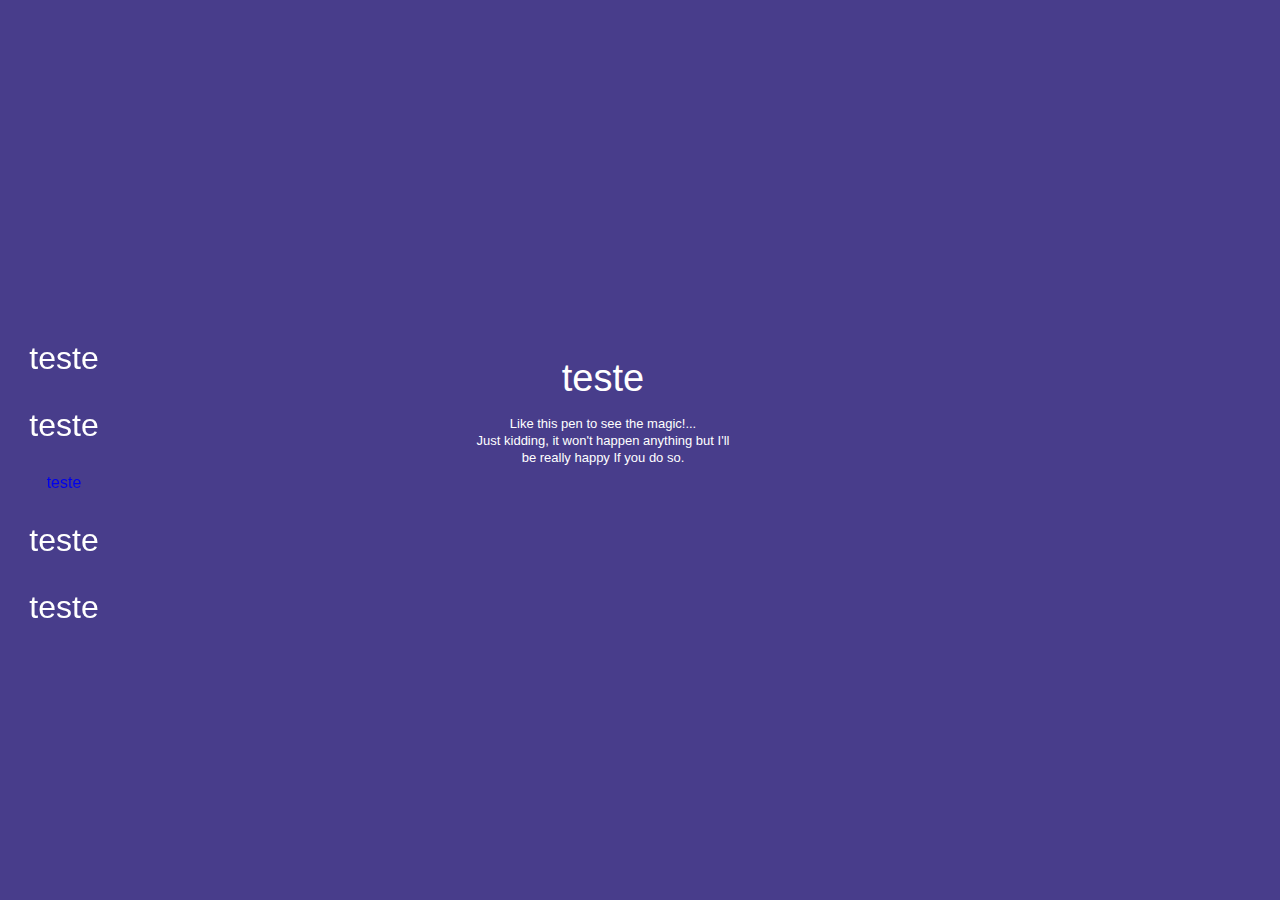
==== index.html @ 56cc93e8 "Testando um layout do code-pen" ====
<head>
    <meta charset="UTF-8" />
    <title>Ismael Carvalho</title>
    <link rel="stylesheet" type="text/css" href="site.css">
</head>
<body>
<div class="ct" id="t1">
    <div class="ct" id="t2">
      <div class="ct" id="t3">
        <div class="ct" id="t4">
           <div class="ct" id="t5">
            <ul id="menu">
              <a href="#t1"><li class="icon fa fa-bolt" id="uno">teste</li></a>
              <a href="#t2"><li class="icon fa fa-keyboard-o" id="dos">teste</li></a>
              <a href="#t3"><li class="icon fa fa-rocket" id="tres"></li>teste</a>
              <a href="#t4"><li class="icon fa fa-dribbble" id="cuatro">teste</li></a>
              <a href="#t5"><li class="icon fa fa-plus-circle" id="cinco">teste</li></a>
            </ul>
            <div class="page" id="p1">
               <section class="icon fa fa-bolt"><span class="title">teste</span><span class="hint">Like this pen to see the magic!...<br> Just kidding, it won't happen anything but I'll be really happy If you do so.</span></section>  
            </div>
            <div class="page" id="p2">
              <section class="icon fa fa-keyboard-o"><span class="title">teste2</span></section>
            </div>  
            <div class="page" id="p3">
              <section class="icon fa fa-rocket"><span class="title">teste3</span></section>
            </div>
            <div class="page" id="p4">
              <section class="icon fa fa-dribbble">
                <span class="title">teste4</span>
                <p class="hint">
                  <a href="https://dribbble.com/albertohartzet" target="_blank">Im ready to play, <span class="hint line-trough">invite me </span> find me</a>
                </p>
                <p class="hint">Already invited by <a href="http://www.dribbble.com/mrpeters" target="_blank">Stan Peters</a></p>
              </section>
            </div> 
            <div class="page" id="p5">
              <section class="icon fa fa-plus-circle">
                <span class="title">More</span>
                <p class="hint">
                  <span>You love one page & CSS only stuff? </span><br/>
                  <a href="https://codepen.io/hrtzt/details/pgXMYb/" target="_blank">check this pen "Pure CSS One page vertical navigation"</a>
                </p>
              </section>
            </div> 
          </div>
        </div>
      </div>
    </div>
  </div>
  </body>
---- site.css ----
html, body, .page {
    width: 100%;
    height: 100%;
    margin: 0;
    padding: 0;
    transition: all .6s cubic-bezier(.5, .2, .2, 1.1);
    -webkit-transition: all .6s cubic-bezier(.5, .2, .2, 1.1);
    -moz-transition: all .6s cubic-bezier(.5, .2, .2, 1.1);
    -o-transition: all .6s cubic-bezier(.5, .2, .2, 1.1);  
    color: #fff;
    overflow: hidden; 
  }
  
  * {
    font-family: 'open sans', 'lato', 'helvetica', sans-serif;
  }
  
  .page {
    position: absolute;
  }
  
  #p1 {
    left: 0;
  }
  
  #p2, #p3, #p4, #p5 {
    left: 200%;
  }
  
  #p1 { background: darkslateblue; }
  #p2 { background: tomato; }
  #p3 { background: gold; }
  #p4 { background: deeppink; }
  #p5 { background: rebeccapurple; }
  
  #t2:target #p2,
  #t3:target #p3,
  #t4:target #p4,
  #t5:target #p5 {
    transform: translateX(-190%);
    -webkit-transform: translateX(-190%);
    -moz-transform: translateX(-190%);
    -o-transform: translateX(-190%);
    transition-delay: .4s !important;
  }
  
  #t2:target #p1, 
  #t3:target #p1,
  #t4:target #p1,
  #t5:target #p1{
    background: black;
  }
  
  #t2:target #p1 .icon, 
  #t3:target #p1 .icon,
  #t4:target #p1 .icon,
  #t5:target #p1 .icon {
    -webkit-filter: blur(3px);
  }
  
  .icon {
    color: #fff;
    font-size: 32px;
    display: block;
  }
  
  ul .icon:hover {
    opacity: 0.5;
  }
  
  .page .icon .title {
    line-height: 2;
  }
  
  #t2:target ul .icon,
  #t3:target ul .icon,
  #t4:target ul .icon,
  #t5:target ul .icon{
    transform: scale(.6);
    -webkit-transform: scale(.6);
    -moz-transform: scale(.6);
    -o-transform: scale(.6);
    transition-delay: .25s;
  }
  
  #t2:target #dos,
  #t3:target #tres,
  #t4:target #cuatro,
  #t4:target #cinco {
    transform: scale(1.2) !important;
    -webkit-transform: scale(1.2) !important;
    -moz-transform: scale(1.2) !important;
    -o-transform: scale(1.2) !important;
  }
  
  ul {
    position: fixed;
    z-index: 1;
    top: 0;
    bottom: 0;
    left: 0;
    margin: auto;
    height: 280px;
    width: 10%;
    padding: 0;
    text-align: center;
   }
  
  #menu .icon {
    margin: 30px 0;
    transition: all .5s ease-out !important;
    -webkit-transition: all .5s ease-out;
    -moz-transition: all .5s ease-out;
    -o-transition: all .5s ease-out;
  }
  
  a {
    text-decoration: none;
  }
  
  .title, .hint {
    display: block;
  }
  
  .title {
    font-size: 38px;
  }
  
  .hint {
    font-size: 13px;
  }
  
  #p4 .hint {
    display: inherit !important;
  }
  
  .hint a {
    color: yellow;
    transition: all 250ms ease-out;
    -webkit-transition: all 250ms ease-out;
    -moz-transition: all 250ms ease-out;
    -o-transition: all 250ms ease-out;
  }
  
  .hint a:hover {
    color: #FFF;
  }
  
  .line-trough {
    text-decoration: line-through;
  }
  
  .page .icon {
    position: absolute;
    top: 0;
    bottom: 0;
    right: 10%;
    left: 0;
    width: 270px;
    height: 170px;
    margin: auto;
    text-align: center;
    font-size: 80px;
    line-height: 1.3;
    transform: translateX(360%);
    -webkit-transform: translateX(360%);
    -moz-transform: translateX(360%);
    -o-transform: translateX(360%);
    transition: all .5s cubic-bezier(.25, 1, .5, 1.25);
    -webkit-transition: all .5s cubic-bezier(.25, 1, .5, 1.25);
    -moz-transition: all .5s cubic-bezier(.25, 1, .5, 1.25);
    -o-transition: all .5s cubic-bezier(.25, 1, .5, 1.25);
  }
  
  .page#p1 .icon {
    height: 220px;
  }
  
  .page#p1 .icon {
    transform: translateX(10%) !important;
  }
  
  #t2:target .page#p2 .icon,
  #t3:target .page#p3 .icon,
  #t4:target .page#p4 .icon,
  #t5:target .page#p5 .icon {
    transform: translateX(0) !important;
    -webkit-transform: translateX(0) !important;
    -moz-transform: translateX(0) !important;
    -o-transform: translateX(0) !important;
    transition-delay: 1s;
  }
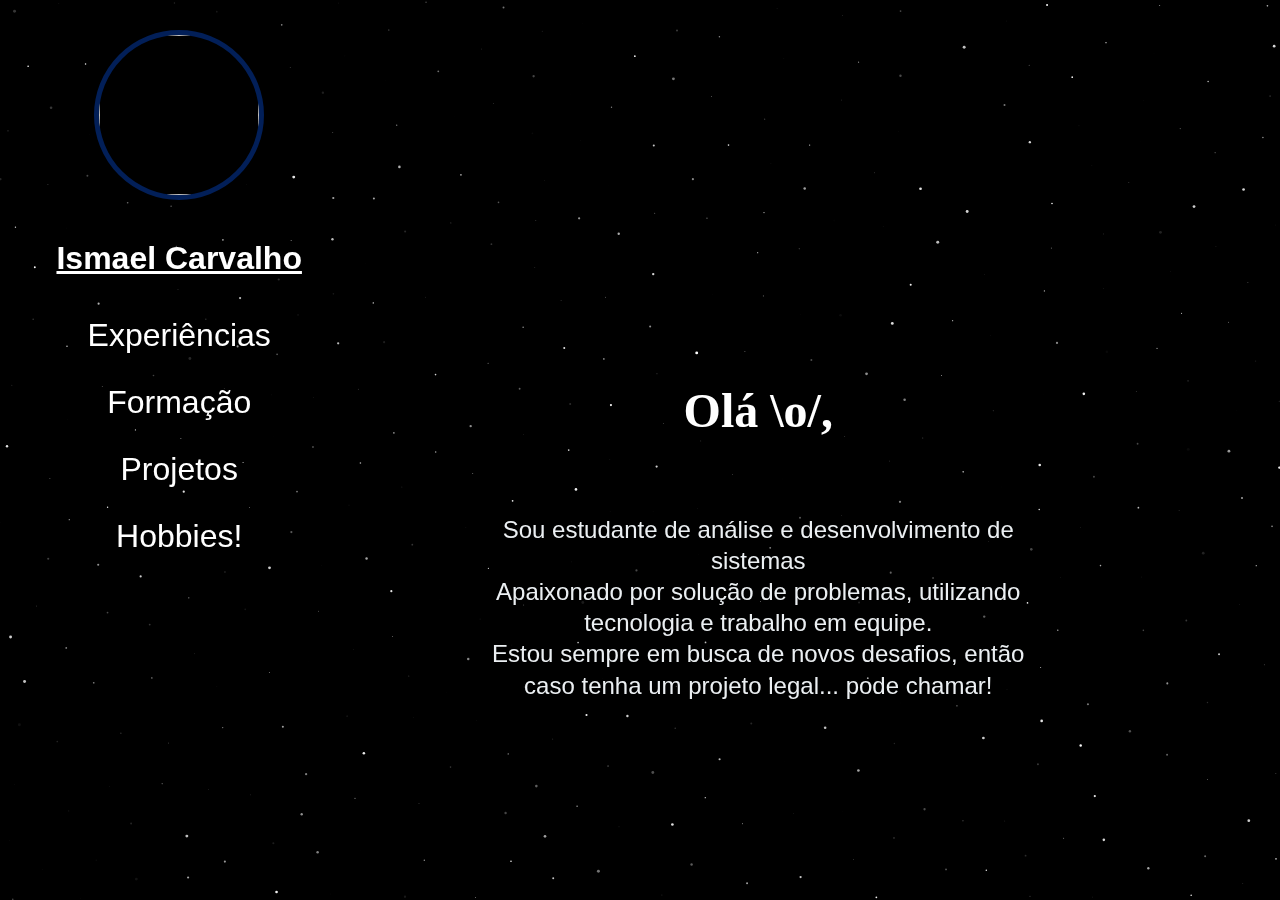
==== commit dc287b10: "Página inicial" ====
--- a/index.html
+++ b/index.html
@@ -1,53 +1,98 @@
+<html>
+<!-- Links de códigos que utilizei achando no codePen
+    https://codepen.io/pabletos/pen/mOqVwg?page=6
+    https://codepen.io/hrtzt/pen/NPZKRN
+-->
+
 <head>
     <meta charset="UTF-8" />
     <title>Ismael Carvalho</title>
     <link rel="stylesheet" type="text/css" href="site.css">
+    <script src="main.js"></script>
 </head>
+
 <body>
-<div class="ct" id="t1">
-    <div class="ct" id="t2">
-      <div class="ct" id="t3">
-        <div class="ct" id="t4">
-           <div class="ct" id="t5">
-            <ul id="menu">
-              <a href="#t1"><li class="icon fa fa-bolt" id="uno">teste</li></a>
-              <a href="#t2"><li class="icon fa fa-keyboard-o" id="dos">teste</li></a>
-              <a href="#t3"><li class="icon fa fa-rocket" id="tres"></li>teste</a>
-              <a href="#t4"><li class="icon fa fa-dribbble" id="cuatro">teste</li></a>
-              <a href="#t5"><li class="icon fa fa-plus-circle" id="cinco">teste</li></a>
-            </ul>
-            <div class="page" id="p1">
-               <section class="icon fa fa-bolt"><span class="title">teste</span><span class="hint">Like this pen to see the magic!...<br> Just kidding, it won't happen anything but I'll be really happy If you do so.</span></section>  
+
+    <div class="ct" id="t1">
+
+        <div class="ct" id="t2">
+            <div class="ct" id="t3">
+                <div class="ct" id="t4">
+                    <div class="ct" id="t5">
+                        <ul id="menu">
+                            <a href="#t1">
+                                <li class="icon fa fa-bolt" id="uno">
+                                    <div id="divPerfil">
+                                        <img id="perfil" src="resources/images/59375591_403848413795005_1798449510033129472_n.jpg"></img>
+                                    </div>
+                                </li>
+                                <li>
+                                    <u>  <h1>
+                                         Ismael Carvalho 
+                                        </u> </h1>
+                                </li>
+                            </a>
+                            <a href="#t2">
+                                <li class="icon fa fa-keyboard-o" id="dos">Experiências</li>
+                            </a>
+                            <a href="#t3">
+                                <li class="icon fa fa-rocket" id="tres">Formação</li>
+                            </a>
+                            <a href="#t4">
+                                <li class="icon fa fa-dribbble" id="cuatro">Projetos</li>
+                            </a>
+                            <a href="#t5">
+                                <li class="icon fa fa-plus-circle" id="cinco">Hobbies!</li>
+                            </a>
+                        </ul>
+                        <div class="page">
+
+                            <section class="icon fa fa-bolt"><span class="title">
+                                    
+                                    
+                        </div>
+                        <div class="page" id="p1">
+                            <canvas id="canvas"></canvas>
+                            <section class="icon fa fa-keyboard-o">
+                                <span class="hint"><h1>Olá \o/,</h1><br/>Sou estudante de análise e desenvolvimento de sistemas<br/> 
+                                    Apaixonado por solução de problemas, utilizando tecnologia e trabalho em equipe.<br/>
+                                    Estou sempre em busca de novos desafios, então caso tenha um projeto legal... pode chamar!
+                                </span></section>
+
+                        </div>
+                        <div class="page" id="p2">
+                            <section class="icon fa fa-keyboard-o"><span class="title">teste2</span></section>
+                        </div>
+                        <div class="page" id="p3">
+                            <section class="icon fa fa-rocket"><span class="title">teste3</span></section>
+                        </div>
+                        <div class="page" id="p4">
+                            <section class="icon fa fa-dribbble">
+                                <span class="title">teste4</span>
+                                <p class="hint">
+                                    <a href="https://dribbble.com/albertohartzet" target="_blank">Im ready to play,
+                                        <span class="hint line-trough">invite me </span> find me</a>
+                                </p>
+                                <p class="hint">
+                            </section>
+                        </div>
+                        <div class="page" id="p5">
+                            <section class="icon fa fa-plus-circle">
+                                <span class="title">More</span>
+                                <p class="hint">
+                                    <span>You love one page & CSS only stuff? </span><br />
+                                    <a href="https://codepen.io/hrtzt/details/pgXMYb/" target="_blank">check this pen
+                                        "Pure CSS One page vertical navigation"</a>
+                                </p>
+                            </section>
+                        </div>
+                    </div>
+                </div>
             </div>
-            <div class="page" id="p2">
-              <section class="icon fa fa-keyboard-o"><span class="title">teste2</span></section>
-            </div>  
-            <div class="page" id="p3">
-              <section class="icon fa fa-rocket"><span class="title">teste3</span></section>
-            </div>
-            <div class="page" id="p4">
-              <section class="icon fa fa-dribbble">
-                <span class="title">teste4</span>
-                <p class="hint">
-                  <a href="https://dribbble.com/albertohartzet" target="_blank">Im ready to play, <span class="hint line-trough">invite me </span> find me</a>
-                </p>
-                <p class="hint">Already invited by <a href="http://www.dribbble.com/mrpeters" target="_blank">Stan Peters</a></p>
-              </section>
-            </div> 
-            <div class="page" id="p5">
-              <section class="icon fa fa-plus-circle">
-                <span class="title">More</span>
-                <p class="hint">
-                  <span>You love one page & CSS only stuff? </span><br/>
-                  <a href="https://codepen.io/hrtzt/details/pgXMYb/" target="_blank">check this pen "Pure CSS One page vertical navigation"</a>
-                </p>
-              </section>
-            </div> 
-          </div>
         </div>
-      </div>
     </div>
-  </div>
-  </body>
-  
-  +</body>
+
+<script src="main.js"></script>
+
+</html>--- a/site.css
+++ b/site.css
@@ -1,4 +1,6 @@
-html, body, .page {
+html,
+body,
+.page {
     width: 100%;
     height: 100%;
     margin: 0;
@@ -6,94 +8,140 @@
     transition: all .6s cubic-bezier(.5, .2, .2, 1.1);
     -webkit-transition: all .6s cubic-bezier(.5, .2, .2, 1.1);
     -moz-transition: all .6s cubic-bezier(.5, .2, .2, 1.1);
-    -o-transition: all .6s cubic-bezier(.5, .2, .2, 1.1);  
-    color: #fff;
-    overflow: hidden; 
-  }
-  
-  * {
+    -o-transition: all .6s cubic-bezier(.5, .2, .2, 1.1);
+    color: #EBEFF2;
+    overflow: hidden;
+    background-color: #04090D;
+}
+
+#p1 span {
+    margin: 0;
+    margin-right: 0px;
+    padding: 0;
+    transition: all .6s cubic-bezier(.5, .2, .2, 1.1);
+    -webkit-transition: all .6s cubic-bezier(.5, .2, .2, 1.1);
+    -moz-transition: all .6s cubic-bezier(.5, .2, .2, 1.1);
+    -o-transition: all .6s cubic-bezier(.5, .2, .2, 1.1);
+    color: #EBEFF2;
+    overflow: hidden;
+    position: absolute;
+    margin-right: -115%;
+}
+
+* {
     font-family: 'open sans', 'lato', 'helvetica', sans-serif;
-  }
-  
-  .page {
+}
+
+.page {
     position: absolute;
-  }
-  
-  #p1 {
+}
+
+#p1 {
     left: 0;
-  }
-  
-  #p2, #p3, #p4, #p5 {
+}
+
+#p2,
+#p3,
+#p4,
+#p5 {
     left: 200%;
-  }
-  
-  #p1 { background: darkslateblue; }
-  #p2 { background: tomato; }
-  #p3 { background: gold; }
-  #p4 { background: deeppink; }
-  #p5 { background: rebeccapurple; }
-  
-  #t2:target #p2,
-  #t3:target #p3,
-  #t4:target #p4,
-  #t5:target #p5 {
+}
+
+#p1 {
+    background: #021F58;
+}
+
+#p2 {
+    background: #2D2C40;
+}
+
+#p3 {
+    background: #2D2C40;
+}
+
+#p4 {
+    background: #A39EE6;
+}
+
+#p5 {
+    background: #B5B0FF;
+}
+
+#t2:target #p2,
+#t3:target #p3,
+#t4:target #p4,
+#t5:target #p5 {
     transform: translateX(-190%);
-    -webkit-transform: translateX(-190%);
-    -moz-transform: translateX(-190%);
+    -webkit-transform: translateX(-172.5%);
+    -moz-transform: translateX(-172%);
     -o-transform: translateX(-190%);
     transition-delay: .4s !important;
-  }
-  
-  #t2:target #p1, 
-  #t3:target #p1,
-  #t4:target #p1,
-  #t5:target #p1{
+}
+
+#t2:target #p1,
+#t3:target #p1,
+#t4:target #p1,
+#t5:target #p1 {
     background: black;
-  }
-  
-  #t2:target #p1 .icon, 
-  #t3:target #p1 .icon,
-  #t4:target #p1 .icon,
-  #t5:target #p1 .icon {
+}
+
+#t2:target #p1 .icon,
+#t3:target #p1 .icon,
+#t4:target #p1 .icon,
+#t5:target #p1 .icon {
     -webkit-filter: blur(3px);
-  }
-  
-  .icon {
-    color: #fff;
+}
+
+.icon {
+    color: #FFF;
+    font-family: 'Lucida Sans', 'Lucida Sans Regular', 'Lucida Grande', 'Lucida Sans Unicode', Geneva, Verdana, sans-serif;
     font-size: 32px;
     display: block;
-  }
-  
-  ul .icon:hover {
+}
+
+ul .icon:hover {
     opacity: 0.5;
-  }
-  
-  .page .icon .title {
+}
+
+.page .icon .title {
     line-height: 2;
-  }
-  
-  #t2:target ul .icon,
-  #t3:target ul .icon,
-  #t4:target ul .icon,
-  #t5:target ul .icon{
+}
+
+#t2:target ul .icon,
+#t3:target ul .icon,
+#t4:target ul .icon,
+#t5:target ul .icon {
     transform: scale(.6);
     -webkit-transform: scale(.6);
     -moz-transform: scale(.6);
     -o-transform: scale(.6);
     transition-delay: .25s;
-  }
-  
-  #t2:target #dos,
-  #t3:target #tres,
-  #t4:target #cuatro,
-  #t4:target #cinco {
+}
+
+#t2:target #dos,
+#t3:target #tres,
+#t4:target #cuatro,
+#t5:target #cinco {
     transform: scale(1.2) !important;
     -webkit-transform: scale(1.2) !important;
     -moz-transform: scale(1.2) !important;
     -o-transform: scale(1.2) !important;
-  }
-  
-  ul {
+}
+
+ul {
+    position: fixed;
+    z-index: 1;
+    top: 0;
+    left: 0;
+    margin: auto;
+    height: 280px;
+    width: 28%;
+    max-height: 40%;
+    padding: 0;
+    text-align: center;
+}
+
+.perfil {
     position: fixed;
     z-index: 1;
     top: 0;
@@ -101,56 +149,58 @@
     left: 0;
     margin: auto;
     height: 280px;
-    width: 10%;
-    padding: 0;
-    text-align: center;
-   }
-  
-  #menu .icon {
+    width: 28%;
+    max-height: 40%;
+    padding: 0;
+    text-align: center;
+}
+
+#menu .icon {
     margin: 30px 0;
     transition: all .5s ease-out !important;
     -webkit-transition: all .5s ease-out;
     -moz-transition: all .5s ease-out;
     -o-transition: all .5s ease-out;
-  }
-  
-  a {
+}
+
+a {
     text-decoration: none;
-  }
-  
-  .title, .hint {
+}
+
+.title,
+.hint {
     display: block;
-  }
-  
-  .title {
+}
+
+.title {
     font-size: 38px;
-  }
-  
-  .hint {
-    font-size: 13px;
-  }
-  
-  #p4 .hint {
+}
+
+.hint {
+    font-size: 24px;
+}
+
+#p4 .hint {
     display: inherit !important;
-  }
-  
-  .hint a {
+}
+
+.hint a {
     color: yellow;
     transition: all 250ms ease-out;
     -webkit-transition: all 250ms ease-out;
     -moz-transition: all 250ms ease-out;
     -o-transition: all 250ms ease-out;
-  }
-  
-  .hint a:hover {
+}
+
+.hint a:hover {
     color: #FFF;
-  }
-  
-  .line-trough {
+}
+
+.line-trough {
     text-decoration: line-through;
-  }
-  
-  .page .icon {
+}
+
+.page .icon {
     position: absolute;
     top: 0;
     bottom: 0;
@@ -170,25 +220,128 @@
     -webkit-transition: all .5s cubic-bezier(.25, 1, .5, 1.25);
     -moz-transition: all .5s cubic-bezier(.25, 1, .5, 1.25);
     -o-transition: all .5s cubic-bezier(.25, 1, .5, 1.25);
-  }
-  
-  .page#p1 .icon {
+}
+
+.page#p1 .icon {
     height: 220px;
-  }
-  
-  .page#p1 .icon {
+}
+
+.page#p1 .icon {
     transform: translateX(10%) !important;
-  }
-  
-  #t2:target .page#p2 .icon,
-  #t3:target .page#p3 .icon,
-  #t4:target .page#p4 .icon,
-  #t5:target .page#p5 .icon {
+}
+
+#t2:target .page#p2 .icon,
+#t3:target .page#p3 .icon,
+#t4:target .page#p4 .icon,
+#t5:target .page#p5 .icon {
     transform: translateX(0) !important;
     -webkit-transform: translateX(0) !important;
     -moz-transform: translateX(0) !important;
     -o-transform: translateX(0) !important;
     transition-delay: 1s;
-  }
-  
-  +}
+
+
+/* testando */
+
+
+/* circle imagem */
+
+#perfil {
+    border-radius: 100%;
+    display: inline-block;
+    height: 160px;
+    width: 160px;
+    border: 5px solid #021F58;
+    background-color: black;
+    transform-style: preserve-3d;
+}
+
+#perfil:hover {
+    /* fazer algo legal ao colocar o mouse em cima  */
+}
+
+
+/* circle imagem */
+
+.universo {
+    display: block;
+    max-width: 100%;
+    height: max-content;
+}
+
+.lime {
+    background: springgreen;
+}
+
+.tomato {
+    background: tomato;
+}
+
+.container {
+    max-width: 520px;
+    margin: 20px auto;
+}
+
+.container::after,
+.container::before {
+    content: '';
+    display: table;
+    clear: both;
+}
+
+h1,
+h2 {
+    text-align: center;
+    margin: 40px 0;
+    font-family: monaco;
+    color: white;
+}
+
+u {
+    font-size: 100%;
+}
+
+h2 {
+    margin-bottom: 100px;
+}
+
+footer {
+    text-align: center;
+    margin: 40px;
+}
+
+#origamid {
+    font-family: monaco;
+    text-decoration: none;
+    color: #693BB6;
+    display: inline-block;
+}
+
+#origamid::after,
+#origamid::before {
+    content: '';
+    display: block;
+    background: #693BB6;
+    width: 0;
+    height: 2px;
+    border-radius: 4px;
+    margin: 6px auto 6px auto;
+    transition: all .2s ease;
+}
+
+#origamid:hover::after,
+#origamid:hover::before {
+    width: 100%;
+}
+
+
+/* universe test */
+
+canvas {
+    margin: 0;
+    padding: 0;
+    width: 100%;
+    height: 100%;
+    background: black;
+}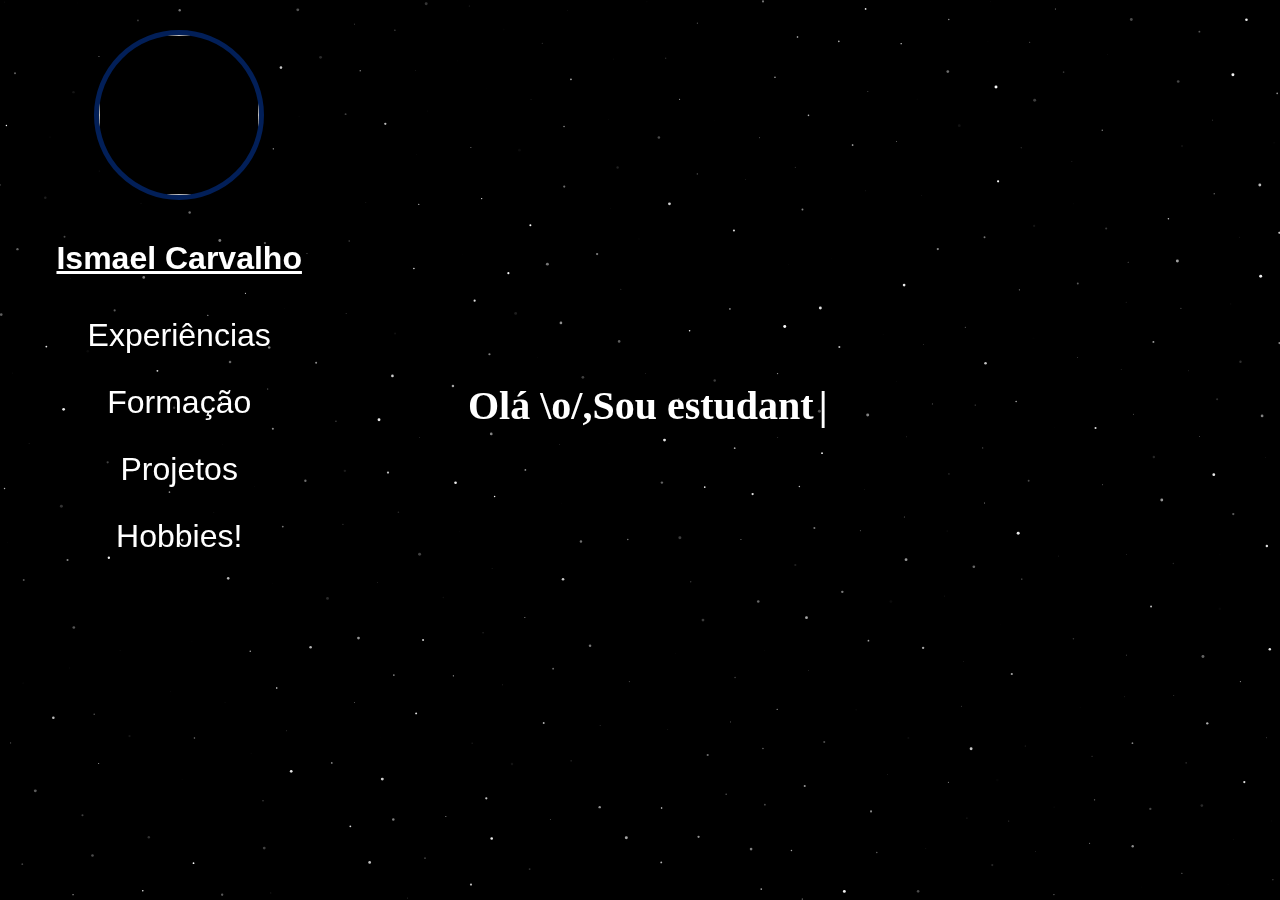
==== commit 32ec7af6: "Revert "Minificando css/js"" ====
--- a/index.html
+++ b/index.html
@@ -54,9 +54,8 @@
                         <div class="page" id="p1">
                             <canvas id="canvas"></canvas>
                             <section class="icon fa fa-keyboard-o">
-                                <span class="hint"><h1>Olá \o/,</h1><br/>Sou estudante de análise e desenvolvimento de sistemas<br/> 
-                                    Apaixonado por solução de problemas, utilizando tecnologia e trabalho em equipe.<br/>
-                                    Estou sempre em busca de novos desafios, então caso tenha um projeto legal... pode chamar!
+                                <span class="hint" ><h1 id='present'>Olá \o/,Sou estudante de análise e desenvolvimento de sistemas. Apaixonado por solução de problemas, utilizando tecnologia e trabalho em equipe.
+                                    Estou sempre em busca de novos desafios, então caso tenha um projeto legal... Vou ficar muito feliz em poder ajudar!</h1>
                                 </span></section>
 
                         </div>
--- a/site.css
+++ b/site.css
@@ -26,6 +26,7 @@
     overflow: hidden;
     position: absolute;
     margin-right: -115%;
+    font-size: 25%;
 }
 
 * {
@@ -60,11 +61,11 @@
 }
 
 #p4 {
-    background: #A39EE6;
+    background: #2D2C40;
 }
 
 #p5 {
-    background: #B5B0FF;
+    background: #2D2C40;
 }
 
 #t2:target #p2,
@@ -344,4 +345,25 @@
     width: 100%;
     height: 100%;
     background: black;
+}
+
+
+/* digit animation */
+
+#p1 h1::after {
+    content: '|';
+    opacity: 1;
+    margin-left: 5px;
+    display: inline-block;
+    animation: blink .7s infinite;
+}
+
+@keyframes blink {
+    0%,
+    100% {
+        opacity: 1;
+    }
+    50% {
+        opacity: 0;
+    }
 }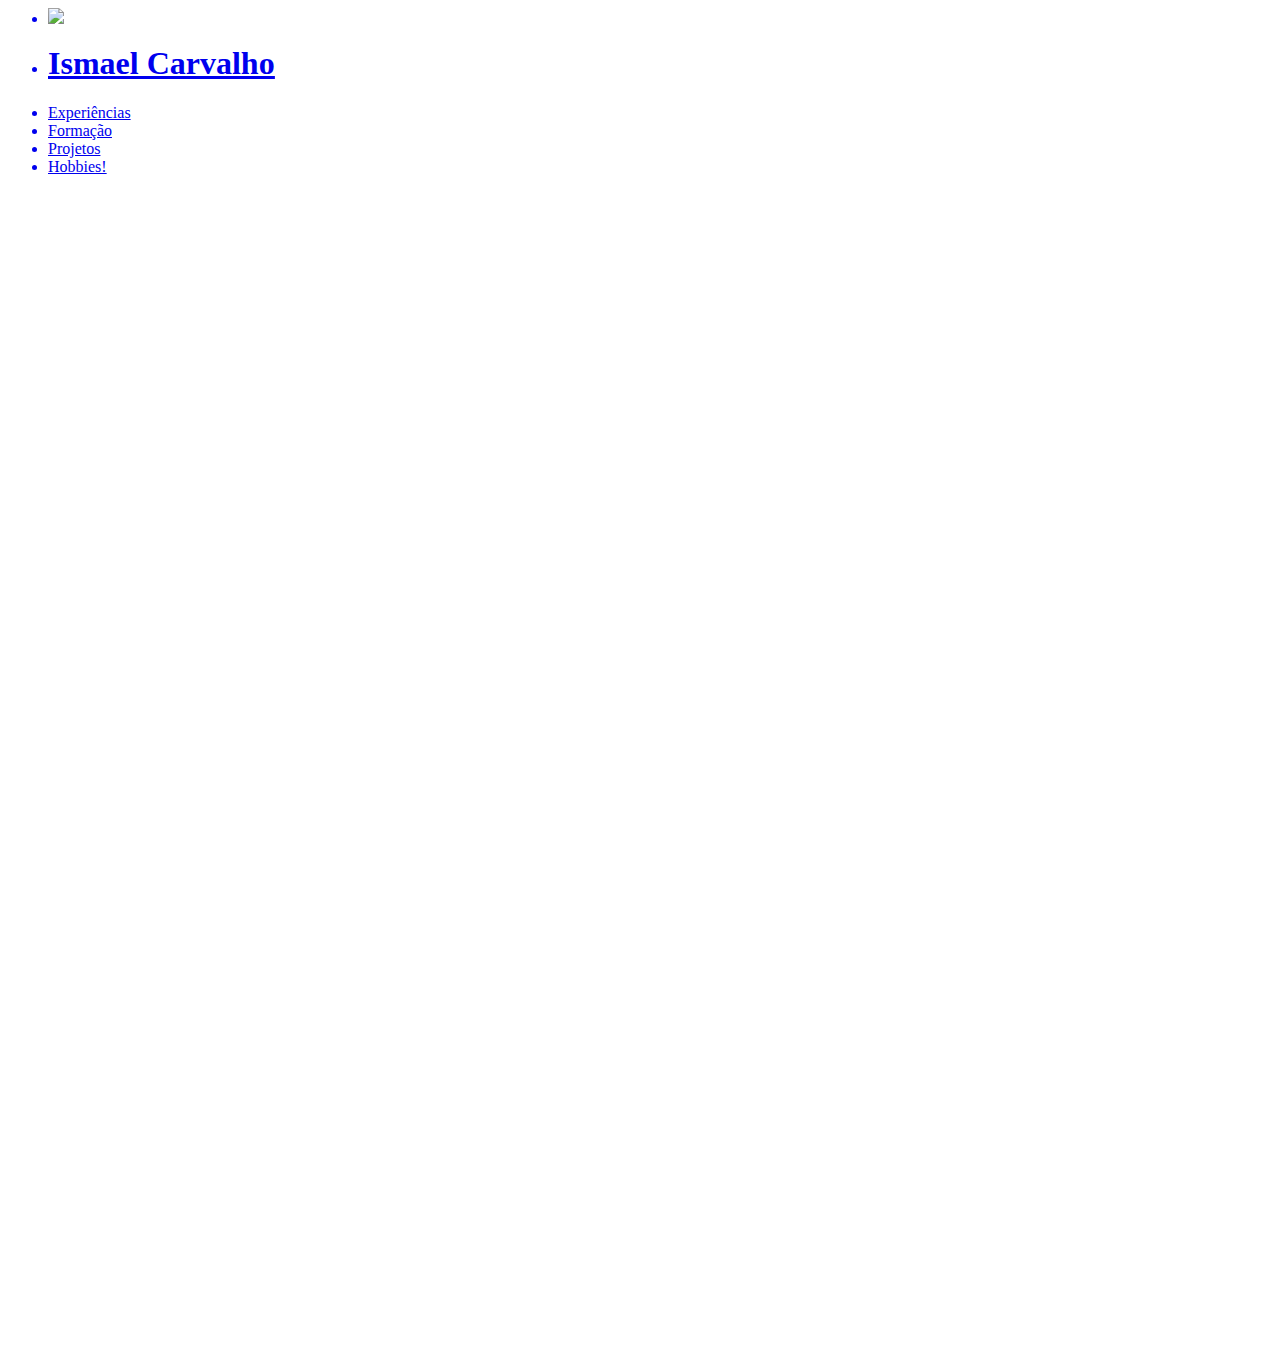
==== commit 6be35c3b: "Minificando css/js - HotFix" ====
--- a/index.html
+++ b/index.html
@@ -7,8 +7,8 @@
 <head>
     <meta charset="UTF-8" />
     <title>Ismael Carvalho</title>
-    <link rel="stylesheet" type="text/css" href="site.css">
-    <script src="main.js"></script>
+    <link rel="stylesheet" type="text/css" href="site.min.css">
+    <script src="main.min.js"></script>
 </head>
 
 <body>
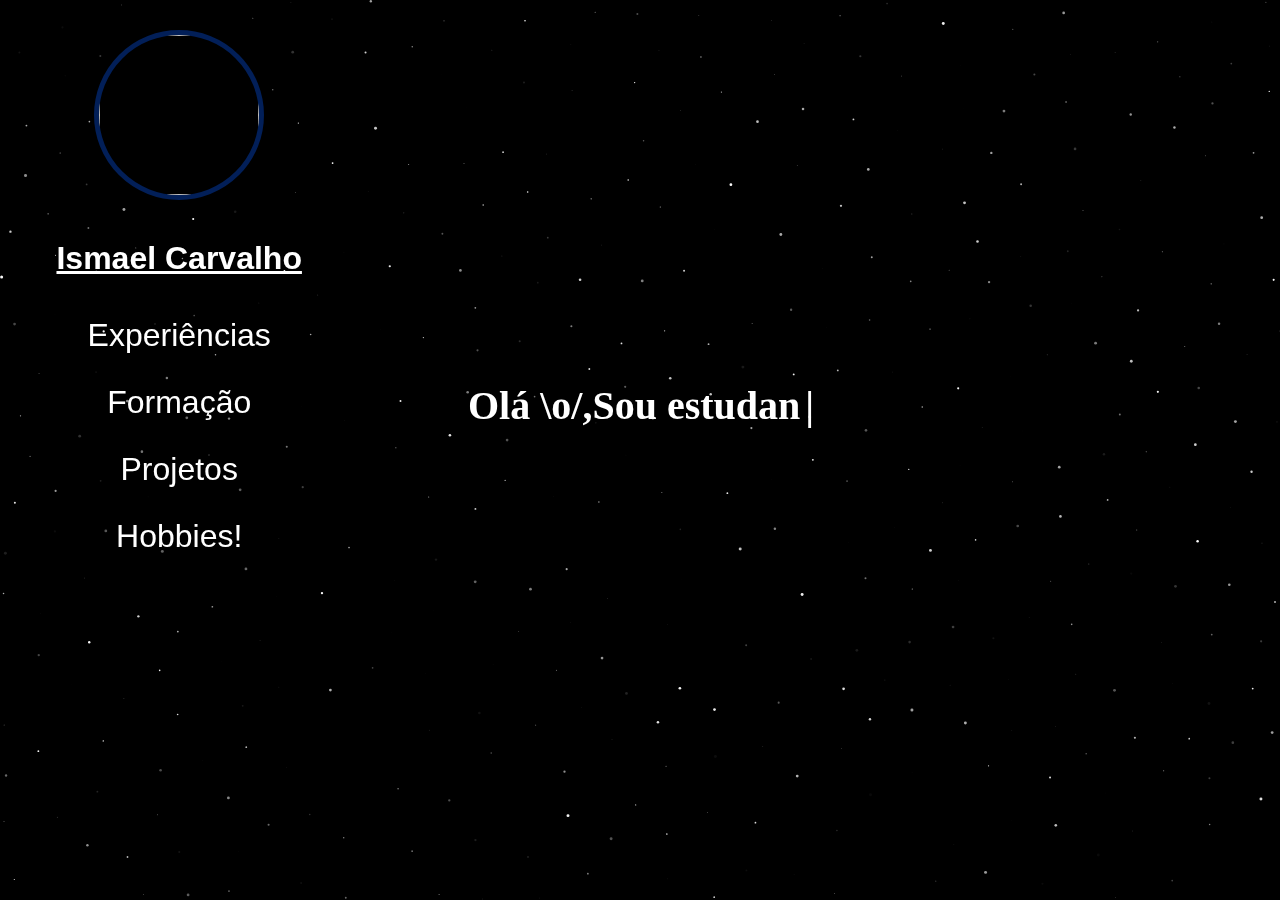
==== commit 30fe1f25: "Revert "Minificando css/js - HotFix"" ====
--- a/index.html
+++ b/index.html
@@ -7,7 +7,7 @@
 <head>
     <meta charset="UTF-8" />
     <title>Ismael Carvalho</title>
-    <link rel="stylesheet" type="text/css" href="site.min.css">
+    <link rel="stylesheet" type="text/css" href="site.css">
     <script src="main.min.js"></script>
 </head>
 
--- a/site.css
+++ b/site.css
@@ -0,0 +1,369 @@
+html,
+body,
+.page {
+    width: 100%;
+    height: 100%;
+    margin: 0;
+    padding: 0;
+    transition: all .6s cubic-bezier(.5, .2, .2, 1.1);
+    -webkit-transition: all .6s cubic-bezier(.5, .2, .2, 1.1);
+    -moz-transition: all .6s cubic-bezier(.5, .2, .2, 1.1);
+    -o-transition: all .6s cubic-bezier(.5, .2, .2, 1.1);
+    color: #EBEFF2;
+    overflow: hidden;
+    background-color: #04090D;
+}
+
+#p1 span {
+    margin: 0;
+    margin-right: 0px;
+    padding: 0;
+    transition: all .6s cubic-bezier(.5, .2, .2, 1.1);
+    -webkit-transition: all .6s cubic-bezier(.5, .2, .2, 1.1);
+    -moz-transition: all .6s cubic-bezier(.5, .2, .2, 1.1);
+    -o-transition: all .6s cubic-bezier(.5, .2, .2, 1.1);
+    color: #EBEFF2;
+    overflow: hidden;
+    position: absolute;
+    margin-right: -115%;
+    font-size: 25%;
+}
+
+* {
+    font-family: 'open sans', 'lato', 'helvetica', sans-serif;
+}
+
+.page {
+    position: absolute;
+}
+
+#p1 {
+    left: 0;
+}
+
+#p2,
+#p3,
+#p4,
+#p5 {
+    left: 200%;
+}
+
+#p1 {
+    background: #021F58;
+}
+
+#p2 {
+    background: #2D2C40;
+}
+
+#p3 {
+    background: #2D2C40;
+}
+
+#p4 {
+    background: #2D2C40;
+}
+
+#p5 {
+    background: #2D2C40;
+}
+
+#t2:target #p2,
+#t3:target #p3,
+#t4:target #p4,
+#t5:target #p5 {
+    transform: translateX(-190%);
+    -webkit-transform: translateX(-172.5%);
+    -moz-transform: translateX(-172%);
+    -o-transform: translateX(-190%);
+    transition-delay: .4s !important;
+}
+
+#t2:target #p1,
+#t3:target #p1,
+#t4:target #p1,
+#t5:target #p1 {
+    background: black;
+}
+
+#t2:target #p1 .icon,
+#t3:target #p1 .icon,
+#t4:target #p1 .icon,
+#t5:target #p1 .icon {
+    -webkit-filter: blur(3px);
+}
+
+.icon {
+    color: #FFF;
+    font-family: 'Lucida Sans', 'Lucida Sans Regular', 'Lucida Grande', 'Lucida Sans Unicode', Geneva, Verdana, sans-serif;
+    font-size: 32px;
+    display: block;
+}
+
+ul .icon:hover {
+    opacity: 0.5;
+}
+
+.page .icon .title {
+    line-height: 2;
+}
+
+#t2:target ul .icon,
+#t3:target ul .icon,
+#t4:target ul .icon,
+#t5:target ul .icon {
+    transform: scale(.6);
+    -webkit-transform: scale(.6);
+    -moz-transform: scale(.6);
+    -o-transform: scale(.6);
+    transition-delay: .25s;
+}
+
+#t2:target #dos,
+#t3:target #tres,
+#t4:target #cuatro,
+#t5:target #cinco {
+    transform: scale(1.2) !important;
+    -webkit-transform: scale(1.2) !important;
+    -moz-transform: scale(1.2) !important;
+    -o-transform: scale(1.2) !important;
+}
+
+ul {
+    position: fixed;
+    z-index: 1;
+    top: 0;
+    left: 0;
+    margin: auto;
+    height: 280px;
+    width: 28%;
+    max-height: 40%;
+    padding: 0;
+    text-align: center;
+}
+
+.perfil {
+    position: fixed;
+    z-index: 1;
+    top: 0;
+    bottom: 0;
+    left: 0;
+    margin: auto;
+    height: 280px;
+    width: 28%;
+    max-height: 40%;
+    padding: 0;
+    text-align: center;
+}
+
+#menu .icon {
+    margin: 30px 0;
+    transition: all .5s ease-out !important;
+    -webkit-transition: all .5s ease-out;
+    -moz-transition: all .5s ease-out;
+    -o-transition: all .5s ease-out;
+}
+
+a {
+    text-decoration: none;
+}
+
+.title,
+.hint {
+    display: block;
+}
+
+.title {
+    font-size: 38px;
+}
+
+.hint {
+    font-size: 24px;
+}
+
+#p4 .hint {
+    display: inherit !important;
+}
+
+.hint a {
+    color: yellow;
+    transition: all 250ms ease-out;
+    -webkit-transition: all 250ms ease-out;
+    -moz-transition: all 250ms ease-out;
+    -o-transition: all 250ms ease-out;
+}
+
+.hint a:hover {
+    color: #FFF;
+}
+
+.line-trough {
+    text-decoration: line-through;
+}
+
+.page .icon {
+    position: absolute;
+    top: 0;
+    bottom: 0;
+    right: 10%;
+    left: 0;
+    width: 270px;
+    height: 170px;
+    margin: auto;
+    text-align: center;
+    font-size: 80px;
+    line-height: 1.3;
+    transform: translateX(360%);
+    -webkit-transform: translateX(360%);
+    -moz-transform: translateX(360%);
+    -o-transform: translateX(360%);
+    transition: all .5s cubic-bezier(.25, 1, .5, 1.25);
+    -webkit-transition: all .5s cubic-bezier(.25, 1, .5, 1.25);
+    -moz-transition: all .5s cubic-bezier(.25, 1, .5, 1.25);
+    -o-transition: all .5s cubic-bezier(.25, 1, .5, 1.25);
+}
+
+.page#p1 .icon {
+    height: 220px;
+}
+
+.page#p1 .icon {
+    transform: translateX(10%) !important;
+}
+
+#t2:target .page#p2 .icon,
+#t3:target .page#p3 .icon,
+#t4:target .page#p4 .icon,
+#t5:target .page#p5 .icon {
+    transform: translateX(0) !important;
+    -webkit-transform: translateX(0) !important;
+    -moz-transform: translateX(0) !important;
+    -o-transform: translateX(0) !important;
+    transition-delay: 1s;
+}
+
+
+/* testando */
+
+
+/* circle imagem */
+
+#perfil {
+    border-radius: 100%;
+    display: inline-block;
+    height: 160px;
+    width: 160px;
+    border: 5px solid #021F58;
+    background-color: black;
+    transform-style: preserve-3d;
+}
+
+#perfil:hover {
+    /* fazer algo legal ao colocar o mouse em cima  */
+}
+
+
+/* circle imagem */
+
+.universo {
+    display: block;
+    max-width: 100%;
+    height: max-content;
+}
+
+.lime {
+    background: springgreen;
+}
+
+.tomato {
+    background: tomato;
+}
+
+.container {
+    max-width: 520px;
+    margin: 20px auto;
+}
+
+.container::after,
+.container::before {
+    content: '';
+    display: table;
+    clear: both;
+}
+
+h1,
+h2 {
+    text-align: center;
+    margin: 40px 0;
+    font-family: monaco;
+    color: white;
+}
+
+u {
+    font-size: 100%;
+}
+
+h2 {
+    margin-bottom: 100px;
+}
+
+footer {
+    text-align: center;
+    margin: 40px;
+}
+
+#origamid {
+    font-family: monaco;
+    text-decoration: none;
+    color: #693BB6;
+    display: inline-block;
+}
+
+#origamid::after,
+#origamid::before {
+    content: '';
+    display: block;
+    background: #693BB6;
+    width: 0;
+    height: 2px;
+    border-radius: 4px;
+    margin: 6px auto 6px auto;
+    transition: all .2s ease;
+}
+
+#origamid:hover::after,
+#origamid:hover::before {
+    width: 100%;
+}
+
+
+/* universe test */
+
+canvas {
+    margin: 0;
+    padding: 0;
+    width: 100%;
+    height: 100%;
+    background: black;
+}
+
+
+/* digit animation */
+
+#p1 h1::after {
+    content: '|';
+    opacity: 1;
+    margin-left: 5px;
+    display: inline-block;
+    animation: blink .7s infinite;
+}
+
+@keyframes blink {
+    0%,
+    100% {
+        opacity: 1;
+    }
+    50% {
+        opacity: 0;
+    }
+}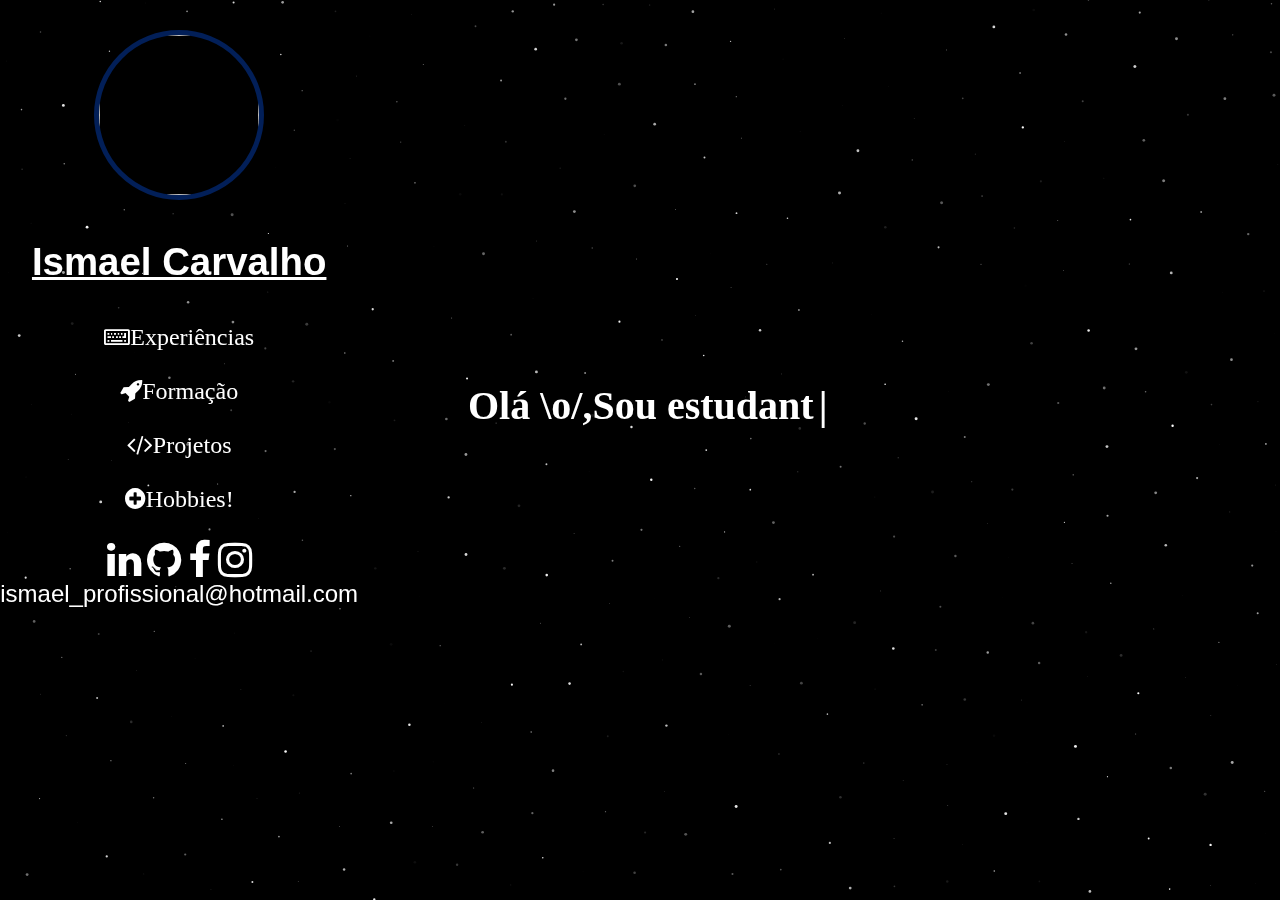
==== commit 78a55304: "Adicionado ícones e emails." ====
--- a/index.html
+++ b/index.html
@@ -8,7 +8,8 @@
     <meta charset="UTF-8" />
     <title>Ismael Carvalho</title>
     <link rel="stylesheet" type="text/css" href="site.css">
-    <script src="main.min.js"></script>
+    <script src="main.js"></script>
+    <link rel="stylesheet" href="https://cdnjs.cloudflare.com/ajax/libs/font-awesome/4.7.0/css/font-awesome.min.css">
 </head>
 
 <body>
@@ -21,15 +22,19 @@
                     <div class="ct" id="t5">
                         <ul id="menu">
                             <a href="#t1">
-                                <li class="icon fa fa-bolt" id="uno">
+                                <li class="icon" id="uno">
                                     <div id="divPerfil">
                                         <img id="perfil" src="resources/images/59375591_403848413795005_1798449510033129472_n.jpg"></img>
                                     </div>
                                 </li>
                                 <li>
-                                    <u>  <h1>
+
+                                    <h1>
+                                        <u> 
                                          Ismael Carvalho 
-                                        </u> </h1>
+                                        </u>
+                                    </h1>
+
                                 </li>
                             </a>
                             <a href="#t2">
@@ -39,12 +44,18 @@
                                 <li class="icon fa fa-rocket" id="tres">Formação</li>
                             </a>
                             <a href="#t4">
-                                <li class="icon fa fa-dribbble" id="cuatro">Projetos</li>
+                                <li class="icon fa fa-code" id="cuatro">Projetos</li>
                             </a>
                             <a href="#t5">
                                 <li class="icon fa fa-plus-circle" id="cinco">Hobbies!</li>
                             </a>
+                            <a class='social' href="https://www.linkedin.com/in/ismael-carvalhoads/"><i class="fa fa-linkedin"></i></a>
+                            <a class='social' href="https://github.com/Figur8"><i class="fa fa-github"></i></a>
+                            <a class='social' href="https://www.facebook.com/ismael.carvalho.12"><i class="fa fa-facebook"></i></a>
+                            <a class='social' href="https://www.instagram.com/ismael_figur8/"><i  class="fa fa-instagram"></i></a>
+                            <a class='email'>ismael_profissional@hotmail.com</a>
                         </ul>
+
                         <div class="page">
 
                             <section class="icon fa fa-bolt"><span class="title">
@@ -53,10 +64,12 @@
                         </div>
                         <div class="page" id="p1">
                             <canvas id="canvas"></canvas>
-                            <section class="icon fa fa-keyboard-o">
-                                <span class="hint" ><h1 id='present'>Olá \o/,Sou estudante de análise e desenvolvimento de sistemas. Apaixonado por solução de problemas, utilizando tecnologia e trabalho em equipe.
-                                    Estou sempre em busca de novos desafios, então caso tenha um projeto legal... Vou ficar muito feliz em poder ajudar!</h1>
-                                </span></section>
+                            <section class="icon">
+                                <span class="hint">
+                                    <h1 id='present'>Olá \o/,Sou estudante de análise e desenvolvimento de sistemas. Apaixonado por solução de problemas, utilizando tecnologia e trabalho em equipe. Estou sempre em busca de novos desafios, então caso tenha um projeto legal... Vou ficar muito feliz em poder ajudar!</h1>
+                                </span>
+
+                            </section>
 
                         </div>
                         <div class="page" id="p2">
--- a/site.css
+++ b/site.css
@@ -97,7 +97,7 @@
     color: #FFF;
     font-family: 'Lucida Sans', 'Lucida Sans Regular', 'Lucida Grande', 'Lucida Sans Unicode', Geneva, Verdana, sans-serif;
     font-size: 32px;
-    display: block;
+    display: block!important;
 }
 
 ul .icon:hover {
@@ -140,6 +140,17 @@
     max-height: 40%;
     padding: 0;
     text-align: center;
+    font-size: 150%;
+}
+
+li {
+    color: #FFF;
+    font-family: 'Lucida Sans', 'Lucida Sans Regular', 'Lucida Grande', 'Lucida Sans Unicode', Geneva, Verdana, sans-serif;
+    display: block;
+}
+
+u {
+    font-size: 80%;
 }
 
 .perfil {
@@ -166,6 +177,26 @@
 
 a {
     text-decoration: none;
+    color: #FFF
+}
+
+.social {
+    font-size: 40px;
+    text-decoration: none;
+    color: #FFF
+}
+
+.social:hover {
+    font-size: 140%;
+}
+
+.email {
+    text-decoration: none;
+    color: #FFF
+}
+
+.email:hover {
+    color: gray
 }
 
 .title,
@@ -299,10 +330,6 @@
     color: white;
 }
 
-u {
-    font-size: 100%;
-}
-
 h2 {
     margin-bottom: 100px;
 }
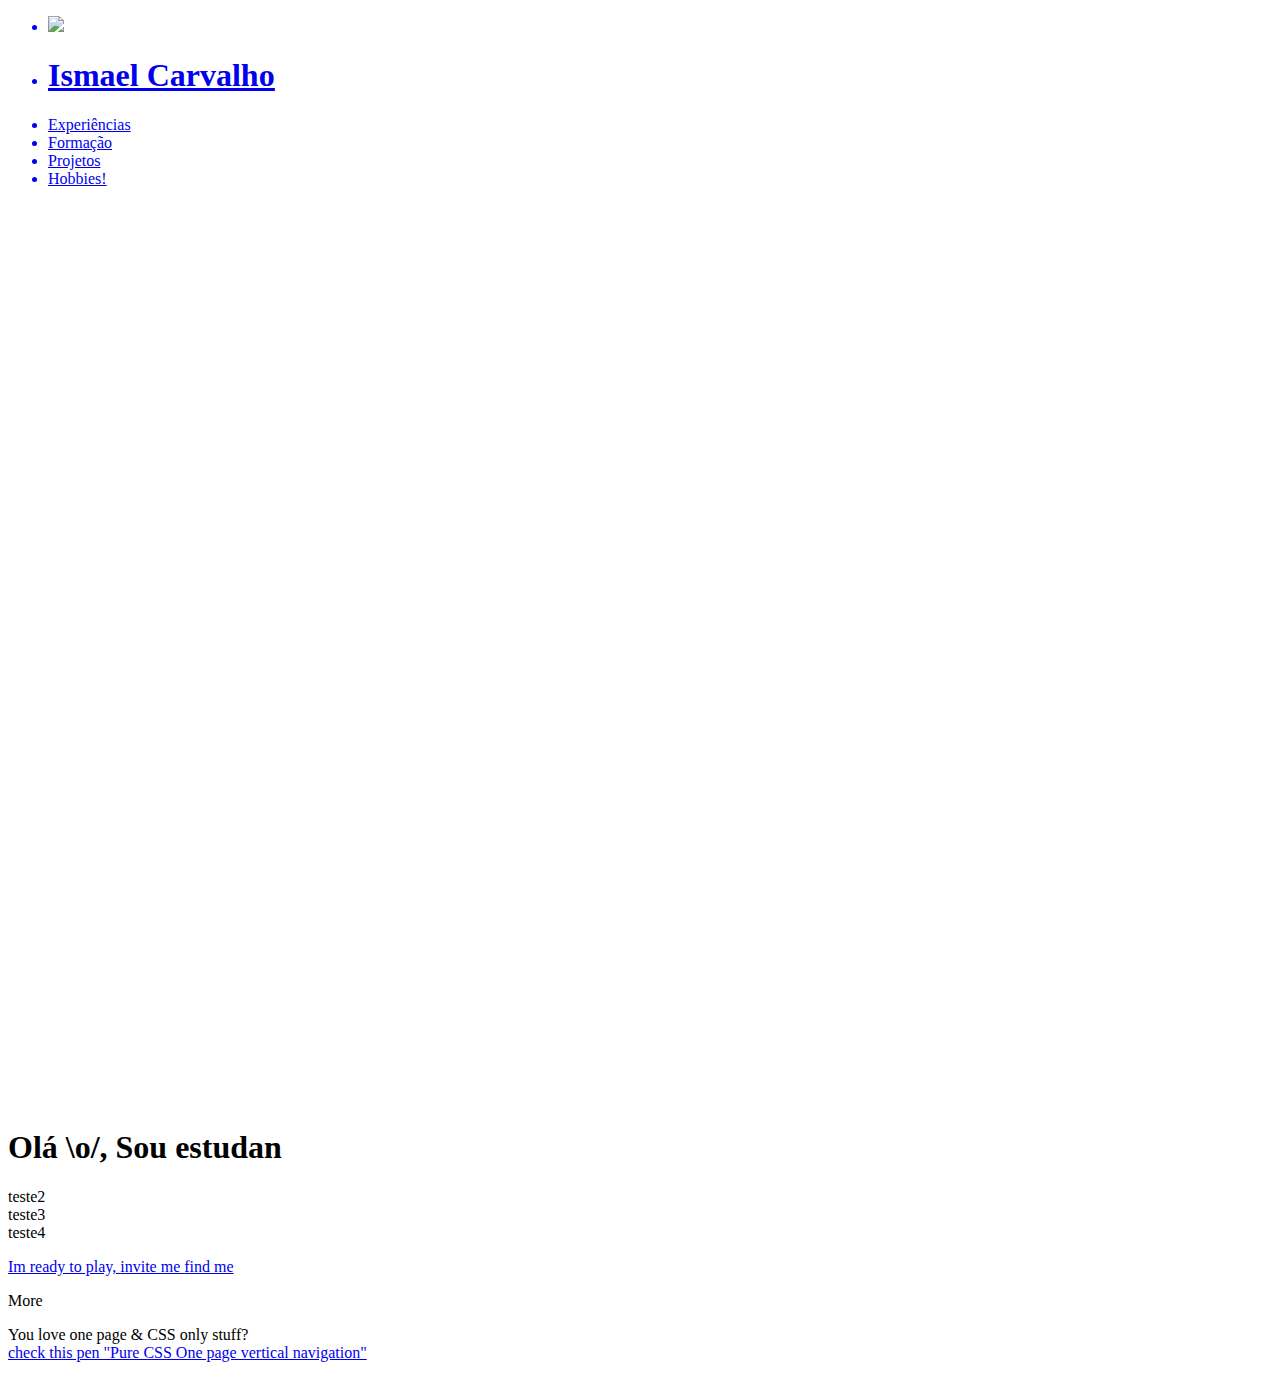
==== commit 7cefd0f4: "rename image" ====
--- a/index.html
+++ b/index.html
@@ -1,4 +1,4 @@
-<html>
+<!DOCTYPE html>
 <!-- Links de códigos que utilizei achando no codePen
     https://codepen.io/pabletos/pen/mOqVwg?page=6
     https://codepen.io/hrtzt/pen/NPZKRN
@@ -6,10 +6,9 @@
 
 <head>
     <meta charset="UTF-8" />
-    <title>Ismael Carvalho</title>
-    <link rel="stylesheet" type="text/css" href="site.css">
+    <title>Portfólio - Ismael Carvalho</title>
+    <link rel="stylesheet" type="text/css" href="./style/site.css">
     <script src="main.js"></script>
-    <link rel="stylesheet" href="https://cdnjs.cloudflare.com/ajax/libs/font-awesome/4.7.0/css/font-awesome.min.css">
 </head>
 
 <body>
@@ -22,19 +21,17 @@
                     <div class="ct" id="t5">
                         <ul id="menu">
                             <a href="#t1">
-                                <li class="icon" id="uno">
+                                <li class="icon fa fa-bolt" id="uno">
                                     <div id="divPerfil">
-                                        <img id="perfil" src="resources/images/59375591_403848413795005_1798449510033129472_n.jpg"></img>
+                                        <img id="perfil"
+                                            src="resources/images/59375591_403848413795005_1798449510033129472_n.jpg"></img>
                                     </div>
                                 </li>
                                 <li>
-
-                                    <h1>
-                                        <u> 
-                                         Ismael Carvalho 
-                                        </u>
-                                    </h1>
-
+                                    <u>
+                                        <h1>
+                                            Ismael Carvalho
+                                    </u> </h1>
                                 </li>
                             </a>
                             <a href="#t2">
@@ -44,32 +41,27 @@
                                 <li class="icon fa fa-rocket" id="tres">Formação</li>
                             </a>
                             <a href="#t4">
-                                <li class="icon fa fa-code" id="cuatro">Projetos</li>
+                                <li class="icon fa fa-dribbble" id="cuatro">Projetos</li>
                             </a>
                             <a href="#t5">
                                 <li class="icon fa fa-plus-circle" id="cinco">Hobbies!</li>
                             </a>
-                            <a class='social' href="https://www.linkedin.com/in/ismael-carvalhoads/"><i class="fa fa-linkedin"></i></a>
-                            <a class='social' href="https://github.com/Figur8"><i class="fa fa-github"></i></a>
-                            <a class='social' href="https://www.facebook.com/ismael.carvalho.12"><i class="fa fa-facebook"></i></a>
-                            <a class='social' href="https://www.instagram.com/ismael_figur8/"><i  class="fa fa-instagram"></i></a>
-                            <a class='email'>ismael_profissional@hotmail.com</a>
                         </ul>
-
                         <div class="page">
 
                             <section class="icon fa fa-bolt"><span class="title">
-                                    
-                                    
+
+
                         </div>
                         <div class="page" id="p1">
                             <canvas id="canvas"></canvas>
-                            <section class="icon">
+                            <section class="icon fa fa-keyboard-o">
                                 <span class="hint">
-                                    <h1 id='present'>Olá \o/,Sou estudante de análise e desenvolvimento de sistemas. Apaixonado por solução de problemas, utilizando tecnologia e trabalho em equipe. Estou sempre em busca de novos desafios, então caso tenha um projeto legal... Vou ficar muito feliz em poder ajudar!</h1>
-                                </span>
-
-                            </section>
+                                    <h1 id='present'>Olá \o/, Sou estudante de Análise e Desenvolvimento de Sistemas.
+                                        Apaixonado por solução de problemas, utilizo tecnologias diversas e tenho facilidade em trabalhar em equipe.
+                                        Estou sempre em busca de novos desafios, então caso tenha um projeto legal...
+                                        Vou ficar muito feliz em poder ajudar!</h1>
+                                </span></section>
 
                         </div>
                         <div class="page" id="p2">
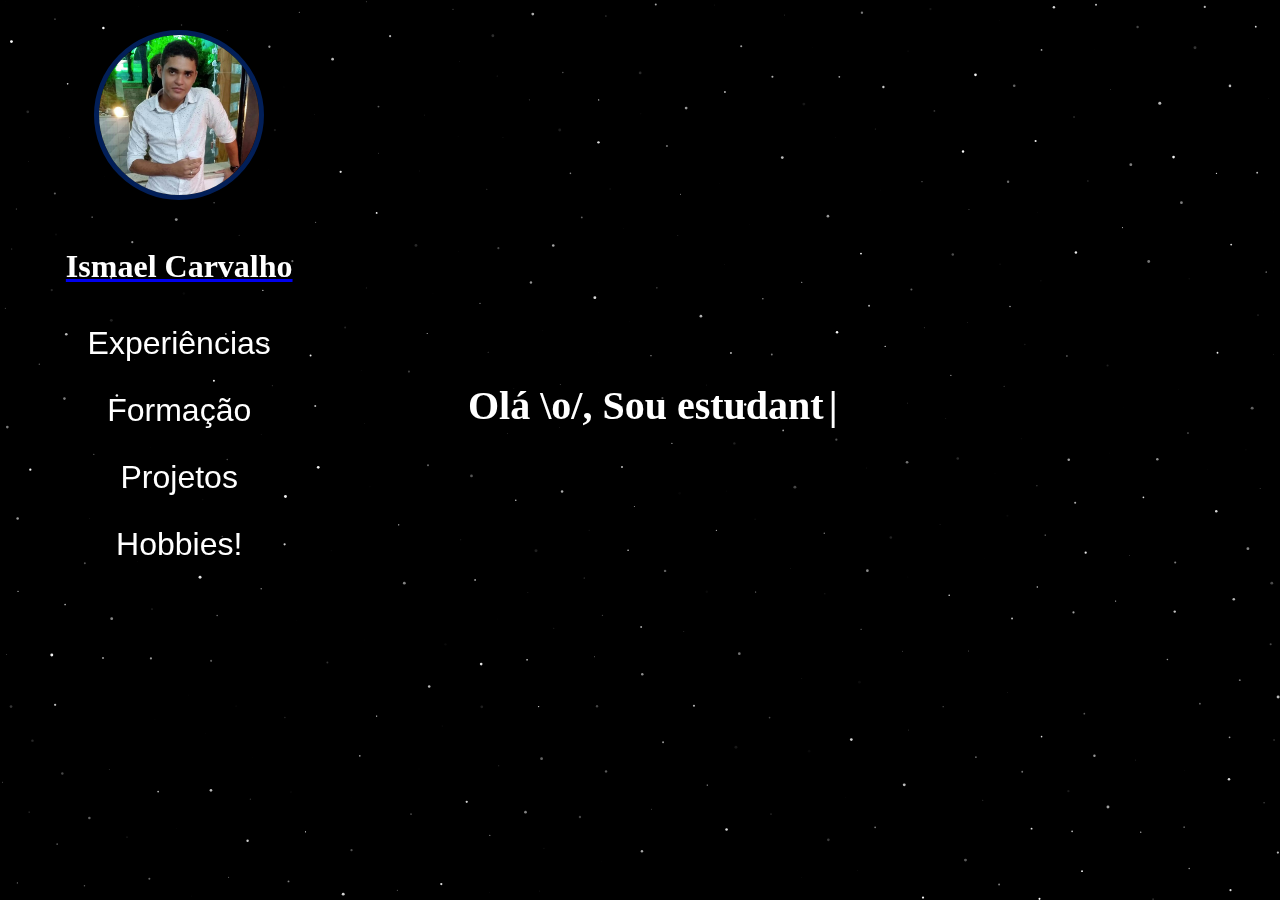
==== commit d8ea0bf8: "Link color changed | orange becomes harmonious" ====
--- a/index.html
+++ b/index.html
@@ -12,9 +12,7 @@
 </head>
 
 <body>
-
     <div class="ct" id="t1">
-
         <div class="ct" id="t2">
             <div class="ct" id="t3">
                 <div class="ct" id="t4">
@@ -23,15 +21,15 @@
                             <a href="#t1">
                                 <li class="icon fa fa-bolt" id="uno">
                                     <div id="divPerfil">
-                                        <img id="perfil"
-                                            src="resources/images/59375591_403848413795005_1798449510033129472_n.jpg"></img>
+                                        <img id="perfil" src="resources/images/profile.jpg"></img>
                                     </div>
                                 </li>
                                 <li>
                                     <u>
                                         <h1>
                                             Ismael Carvalho
-                                    </u> </h1>
+                                        </h1>
+                                    </u>
                                 </li>
                             </a>
                             <a href="#t2">
@@ -48,17 +46,15 @@
                             </a>
                         </ul>
                         <div class="page">
-
                             <section class="icon fa fa-bolt"><span class="title">
-
-
                         </div>
                         <div class="page" id="p1">
                             <canvas id="canvas"></canvas>
                             <section class="icon fa fa-keyboard-o">
                                 <span class="hint">
                                     <h1 id='present'>Olá \o/, Sou estudante de Análise e Desenvolvimento de Sistemas.
-                                        Apaixonado por solução de problemas, utilizo tecnologias diversas e tenho facilidade em trabalhar em equipe.
+                                        Apaixonado por solução de problemas, utilizo tecnologias diversas e tenho
+                                        facilidade em trabalhar em equipe.
                                         Estou sempre em busca de novos desafios, então caso tenha um projeto legal...
                                         Vou ficar muito feliz em poder ajudar!</h1>
                                 </span></section>
@@ -72,10 +68,11 @@
                         </div>
                         <div class="page" id="p4">
                             <section class="icon fa fa-dribbble">
-                                <span class="title">teste4</span>
+                                <span class="title">GitHub:</span>
                                 <p class="hint">
-                                    <a href="https://dribbble.com/albertohartzet" target="_blank">Im ready to play,
-                                        <span class="hint line-trough">invite me </span> find me</a>
+                                    <a href="https://github.com/Figur8" target="_blank">Aqui estão alguns dos meus
+                                        projetos...
+                                        <span class="hint line-trough">Conheça-os </span>GitHub</a>
                                 </p>
                                 <p class="hint">
                             </section>
@@ -95,8 +92,8 @@
             </div>
         </div>
     </div>
+
+    <script src="main.js"></script>
 </body>
 
-<script src="main.js"></script>
-
 </html>--- a/style/site.css
+++ b/style/site.css
@@ -0,0 +1,369 @@
+html,
+body,
+.page {
+    width: 100%;
+    height: 100%;
+    margin: 0;
+    padding: 0;
+    transition: all .6s cubic-bezier(.5, .2, .2, 1.1);
+    -webkit-transition: all .6s cubic-bezier(.5, .2, .2, 1.1);
+    -moz-transition: all .6s cubic-bezier(.5, .2, .2, 1.1);
+    -o-transition: all .6s cubic-bezier(.5, .2, .2, 1.1);
+    color: #EBEFF2;
+    overflow: hidden;
+    background-color: #04090D;
+}
+
+#p1 span {
+    margin: 0;
+    margin-right: 0px;
+    padding: 0;
+    transition: all .6s cubic-bezier(.5, .2, .2, 1.1);
+    -webkit-transition: all .6s cubic-bezier(.5, .2, .2, 1.1);
+    -moz-transition: all .6s cubic-bezier(.5, .2, .2, 1.1);
+    -o-transition: all .6s cubic-bezier(.5, .2, .2, 1.1);
+    color: #EBEFF2;
+    overflow: hidden;
+    position: absolute;
+    margin-right: -115%;
+    font-size: 25%;
+}
+
+* {
+    font-family: 'open sans', 'lato', 'helvetica', sans-serif;
+}
+
+.page {
+    position: absolute;
+}
+
+#p1 {
+    left: 0;
+}
+
+#p2,
+#p3,
+#p4,
+#p5 {
+    left: 200%;
+}
+
+#p1 {
+    background: #021F58;
+}
+
+#p2 {
+    background: #2D2C40;
+}
+
+#p3 {
+    background: #2D2C40;
+}
+
+#p4 {
+    background: #2D2C40;
+}
+
+#p5 {
+    background: #2D2C40;
+}
+
+#t2:target #p2,
+#t3:target #p3,
+#t4:target #p4,
+#t5:target #p5 {
+    transform: translateX(-190%);
+    -webkit-transform: translateX(-172.5%);
+    -moz-transform: translateX(-172%);
+    -o-transform: translateX(-190%);
+    transition-delay: .4s !important;
+}
+
+#t2:target #p1,
+#t3:target #p1,
+#t4:target #p1,
+#t5:target #p1 {
+    background: black;
+}
+
+#t2:target #p1 .icon,
+#t3:target #p1 .icon,
+#t4:target #p1 .icon,
+#t5:target #p1 .icon {
+    -webkit-filter: blur(3px);
+}
+
+.icon {
+    color: #FFF;
+    font-family: 'Lucida Sans', 'Lucida Sans Regular', 'Lucida Grande', 'Lucida Sans Unicode', Geneva, Verdana, sans-serif;
+    font-size: 32px;
+    display: block;
+}
+
+ul .icon:hover {
+    opacity: 0.5;
+}
+
+.page .icon .title {
+    line-height: 2;
+}
+
+#t2:target ul .icon,
+#t3:target ul .icon,
+#t4:target ul .icon,
+#t5:target ul .icon {
+    transform: scale(.6);
+    -webkit-transform: scale(.6);
+    -moz-transform: scale(.6);
+    -o-transform: scale(.6);
+    transition-delay: .25s;
+}
+
+#t2:target #dos,
+#t3:target #tres,
+#t4:target #cuatro,
+#t5:target #cinco {
+    transform: scale(1.2) !important;
+    -webkit-transform: scale(1.2) !important;
+    -moz-transform: scale(1.2) !important;
+    -o-transform: scale(1.2) !important;
+}
+
+ul {
+    position: fixed;
+    z-index: 1;
+    top: 0;
+    left: 0;
+    margin: auto;
+    height: 280px;
+    width: 28%;
+    max-height: 40%;
+    padding: 0;
+    text-align: center;
+}
+
+.perfil {
+    position: fixed;
+    z-index: 1;
+    top: 0;
+    bottom: 0;
+    left: 0;
+    margin: auto;
+    height: 280px;
+    width: 28%;
+    max-height: 40%;
+    padding: 0;
+    text-align: center;
+}
+
+#menu .icon {
+    margin: 30px 0;
+    transition: all .5s ease-out !important;
+    -webkit-transition: all .5s ease-out;
+    -moz-transition: all .5s ease-out;
+    -o-transition: all .5s ease-out;
+}
+
+a {
+    text-decoration: none;
+}
+
+.title,
+.hint {
+    display: block;
+}
+
+.title {
+    font-size: 38px;
+}
+
+.hint {
+    font-size: 24px;
+}
+
+#p4 .hint {
+    display: inherit !important;
+}
+
+.hint a {
+    color: orangered;
+    transition: all 250ms ease-out;
+    -webkit-transition: all 250ms ease-out;
+    -moz-transition: all 250ms ease-out;
+    -o-transition: all 250ms ease-out;
+}
+
+.hint a:hover {
+    color: #FFF;
+}
+
+.line-trough {
+    text-decoration: line-through;
+}
+
+.page .icon {
+    position: absolute;
+    top: 0;
+    bottom: 0;
+    right: 10%;
+    left: 0;
+    width: 270px;
+    height: 170px;
+    margin: auto;
+    text-align: center;
+    font-size: 80px;
+    line-height: 1.3;
+    transform: translateX(360%);
+    -webkit-transform: translateX(360%);
+    -moz-transform: translateX(360%);
+    -o-transform: translateX(360%);
+    transition: all .5s cubic-bezier(.25, 1, .5, 1.25);
+    -webkit-transition: all .5s cubic-bezier(.25, 1, .5, 1.25);
+    -moz-transition: all .5s cubic-bezier(.25, 1, .5, 1.25);
+    -o-transition: all .5s cubic-bezier(.25, 1, .5, 1.25);
+}
+
+.page#p1 .icon {
+    height: 220px;
+}
+
+.page#p1 .icon {
+    transform: translateX(10%) !important;
+}
+
+#t2:target .page#p2 .icon,
+#t3:target .page#p3 .icon,
+#t4:target .page#p4 .icon,
+#t5:target .page#p5 .icon {
+    transform: translateX(0) !important;
+    -webkit-transform: translateX(0) !important;
+    -moz-transform: translateX(0) !important;
+    -o-transform: translateX(0) !important;
+    transition-delay: 1s;
+}
+
+
+/* testando */
+
+
+/* circle imagem */
+
+#perfil {
+    border-radius: 100%;
+    display: inline-block;
+    height: 160px;
+    width: 160px;
+    border: 5px solid #021F58;
+    background-color: black;
+    transform-style: preserve-3d;
+}
+
+#perfil:hover {
+    /* fazer algo legal ao colocar o mouse em cima  */
+}
+
+
+/* circle imagem */
+
+.universo {
+    display: block;
+    max-width: 100%;
+    height: max-content;
+}
+
+.lime {
+    background: springgreen;
+}
+
+.tomato {
+    background: tomato;
+}
+
+.container {
+    max-width: 520px;
+    margin: 20px auto;
+}
+
+.container::after,
+.container::before {
+    content: '';
+    display: table;
+    clear: both;
+}
+
+h1,
+h2 {
+    text-align: center;
+    margin: 40px 0;
+    font-family: monaco;
+    color: white;
+}
+
+u {
+    font-size: 100%;
+}
+
+h2 {
+    margin-bottom: 100px;
+}
+
+footer {
+    text-align: center;
+    margin: 40px;
+}
+
+#origamid {
+    font-family: monaco;
+    text-decoration: none;
+    color: #693BB6;
+    display: inline-block;
+}
+
+#origamid::after,
+#origamid::before {
+    content: '';
+    display: block;
+    background: #693BB6;
+    width: 0;
+    height: 2px;
+    border-radius: 4px;
+    margin: 6px auto 6px auto;
+    transition: all .2s ease;
+}
+
+#origamid:hover::after,
+#origamid:hover::before {
+    width: 100%;
+}
+
+
+/* universe test */
+
+canvas {
+    margin: 0;
+    padding: 0;
+    width: 100%;
+    height: 100%;
+    background: black;
+}
+
+
+/* digit animation */
+
+#p1 h1::after {
+    content: '|';
+    opacity: 1;
+    margin-left: 5px;
+    display: inline-block;
+    animation: blink .7s infinite;
+}
+
+@keyframes blink {
+    0%,
+    100% {
+        opacity: 1;
+    }
+    50% {
+        opacity: 0;
+    }
+}